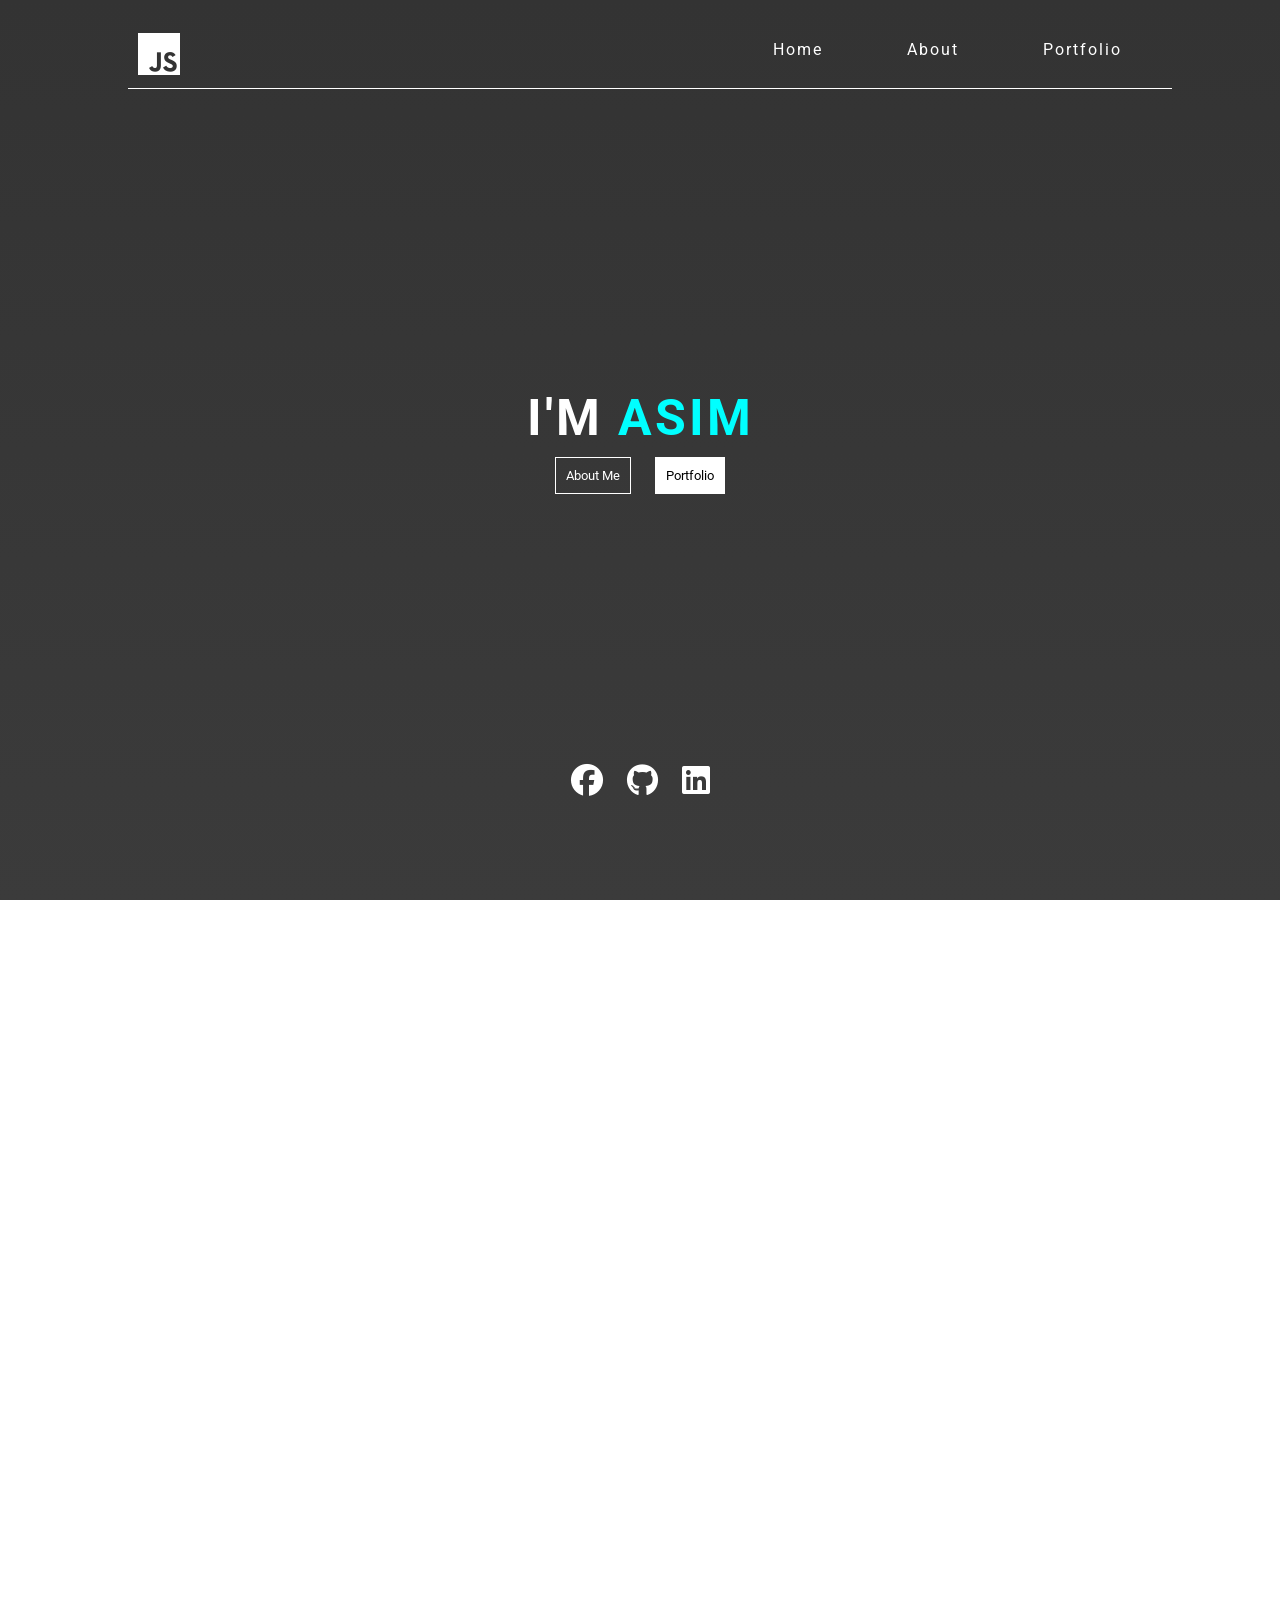
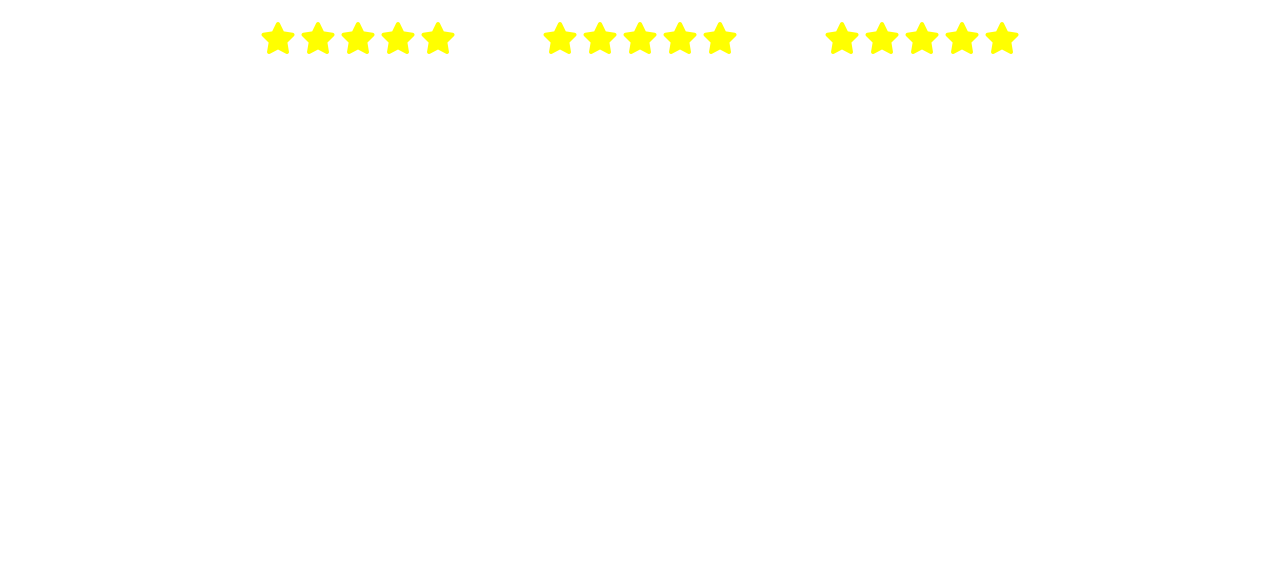
==== index.html @ 91126474 "again tried to fix that bug" ====
<!DOCTYPE html>
<html lang="en">
<head>
    <meta charset="UTF-8">
    <meta http-equiv="X-UA-Compatible" content="IE=edge">
    <meta name="viewport" content="width=device-width, initial-scale=1.0">
    <title>Document</title>
    <link rel="stylesheet" href="style.css">
    <link rel="stylesheet" href="https://cdnjs.cloudflare.com/ajax/libs/font-awesome/6.2.0/css/all.min.css">
    <link rel="stylesheet" href="https://fonts.googleapis.com/css?family=Roboto">
</head>
<body>
    <div id="menu2">
        <i onclick="unclicked()"  class="fa-solid fa-xmark fa-2x btn-xmark"></i>
        <ul class="menu-responsive">
            <li class="menu-item">Home</li>
            <li class="menu-item">About</li>
            <li class="menu-item">Portfolio</li>
        </ul>
    </div>
    <div class="container">
        <div class="navigation">
            <div class="logo"><a href="./index.html"><i class="fa-brands fa-js fa-3x js-logo"></i></a></div>
            <i onclick="clicked()" class="fa-solid fa-bars fa-2x btn-bars"></i>
            
            <ul class="menu">
                <li class="menu-item">Home</li>
                <li class="menu-item">About</li>
                <li class="menu-item">Portfolio</li>
            </ul>
        </div>
        <div class="main-heading">
            <h1>I'M <span class="span">ASIM</span></h1>
            <p id="typed-text" class="text"></p>
            <button class="btn1">About Me</button>
            <button class="btn2">Portfolio</button>
            <div class="icons">
                <a href="https://web.facebook.com/asim.ch.982" target="_blank"><i class="fa-brands fa-facebook fa-2x icon"></i></a>
                <i class="fa-brands fa-github fa-2x icon"></i>
                <i class="fa-brands fa-linkedin fa-2x icon"></i>
            </div>
        </div>
    </div>
    <div class="container main-holder">
        <div class="skill-container">
            <h1 class="skill-text">My Tools</h1>
            <div class="skills">
                <div class="javascript skill-box">
                    <i class="fa-brands fa-js fa-5x"></i>
                    <h3>JavaScript</h3>
                </div>
                <div class="react skill-box">
                    <i class="fa-brands fa-react fa-5x"></i>
                    <h3>React</h3>
                </div>
                <div class="git skill-box">
                    <i class="fa-brands fa-square-git fa-5x"></i>
                    <h3>Git</h3>
                </div>
                <div class="html skill-box">
                    <i class="fa-brands fa-html5 fa-5x"></i>
                    <h3>HTML</h3>
                </div>
                <div class="css skill-box">
                    <i class="fa-brands fa-css3 fa-5x"></i>
                    <h3>CSS</h3>
                </div>
            </div>
         </div>
         <div class="review-main">
            <h1>Hear from my clients</h1>
            <div class="testimonials">
                <div class="review-box">
                    <img src="./props/img1.png" alt="" width="100px" class="review-img">
                    <h1 class="name">John</h1>
                    <div class="stars">
                        <i class="fa-solid fa-star fa-2x star"></i>
                        <i class="fa-solid fa-star fa-2x star"></i>
                        <i class="fa-solid fa-star fa-2x star"></i>
                        <i class="fa-solid fa-star fa-2x star"></i>
                        <i class="fa-solid fa-star fa-2x star"></i>
                    </div>
                    <p class="review-text">It is a long established fact that a reader will be distracted by the readable content of a page when looking at its layout. The point of using Lorem Ipsum is that it has a more-or-less normal distribution of letters</p>
                </div>
                <div class="review-box">
                    <img src="./props/img2.png" alt="" width="100px" class="review-img">
                    <h1 class="name">Charlotte</h1>
                    <div class="stars">
                        <i class="fa-solid fa-star fa-2x star"></i>
                        <i class="fa-solid fa-star fa-2x star"></i>
                        <i class="fa-solid fa-star fa-2x star"></i>
                        <i class="fa-solid fa-star fa-2x star"></i>
                        <i class="fa-solid fa-star fa-2x star"></i>
                    </div>
                    <p class="review-text">It is a long established fact that a reader will be distracted by the readable content of a page when looking at its layout. The point of using Lorem Ipsum is that it has a more-or-less normal distribution of letters</p>
                </div>
                <div class="review-box">
                    <img src="./props/img3.png" alt="" width="100px" class="review-img">
                    <h1 class="name">Smith</h1>
                    <div class="stars">
                        <i class="fa-solid fa-star fa-2x star"></i>
                        <i class="fa-solid fa-star fa-2x star"></i>
                        <i class="fa-solid fa-star fa-2x star"></i>
                        <i class="fa-solid fa-star fa-2x star"></i>
                        <i class="fa-solid fa-star fa-2x star"></i>
                    </div>
                    <p class="review-text">It is a long established fact that a reader will be distracted by the readable content of a page when looking at its layout. The point of using Lorem Ipsum is that it has a more-or-less normal distribution of letters</p>
                </div>
            </div>
         </div>
         <div class="footer">
            <h1>MERN Stack</h1>
            <p>It is a long established fact that a reader will be distracted by the readable content of a page when looking at its layout. The point of using Lorem Ipsum is that it has a more-or-less normal distribution of letters</p>
            <p>&copy; 2022 Mern Stack Develpor | All Rights Reserved</p>
         </div>
    </div>
    <script src="index.js"></script>
</body>
</html>
---- style.css ----
*{
    margin: 0;
    padding: 0;
    font-family: 'Roboto';
}
body{
    background-image:
    linear-gradient(to bottom, rgba(0, 0, 0, 0.80), rgba(10, 10, 10, 0.80)),
    url('./props/pexels-photo-373543.jpeg');
    background-size: cover;
    background-attachment: fixed;
}
.container{
    width: 80%;
    color: white;
    margin: auto;
}
.navigation{
    width: 100%;
    display: flex;
    padding: 10px;
    margin-top: 20px;
    border-bottom: 1px solid white;
}
.logo{
    flex: 1;
}
.js-logo{
    color: white;
    transition: .5s ease;
}
.js-logo:hover{
    color: yellow;
    background-color: black;
}
.menu{
    margin-top: 10px;
}
.menu-item{
    display: inline;
    text-decoration: none;
    cursor: pointer;
    margin: 20px;
    padding: 10px 20px;
    letter-spacing: 2px;
    transition: .5s ease;
}
.menu-responsive{
    z-index: 100;
    position: absolute;
    top: 50%;
    left: 50%;
    transform: translate(-50%,-50%);
    display: flex;
    flex-direction: column;
    justify-content: center;
    align-items: center;
}
#menu2{
    height: 100vh;
    width: 100vw;
    background-color: rgb(0, 140, 255);
    opacity: 95%;
    z-index: 30;
    position: absolute;
    top: 0;
    bottom: 0;
    left: 0;
    right: 0;
    margin: 0;
    padding: 0;
    visibility: hidden;
    transition: all 0s;
}
.btn-xmark{
    color: white;
    position: relative;
    top: 2rem;
    left: 90%;
    cursor: pointer;
}
.btn-xmark:hover{
    color: red;
}
.menu-item:hover{
    background-color: white;
    color: black;

}
.btn-bars{
    position: relative;
    left: 70%;
    top: .8rem;
    cursor: pointer;
    visibility: hidden;
}
.btn-bars:hover{
    color: rgb(109, 217, 253);
}
@media screen and (max-width: 770px) {
    .menu{
        visibility: hidden;
    }
    .btn-bars{
        visibility: visible;
    }
}
.main-heading{
    justify-content: center;
    align-items: center;
    text-align: center;
    position: relative;
    top: 300px;
}
.main-heading h1{
    font-size: 50px;
    letter-spacing: 3px;
}
.main-heading h1 span{
    color: aqua;
}
.btn1,.btn2{
    margin: 10px;
    padding: 10px;
    background: none;
    border: 1px solid white;
    color: white;
    cursor: pointer;
    transition: .5s ease;
}
.btn2{
    background-color: white;
    color: black;
}
.btn1:hover{
    background-color: white;
    color: black;
}
.icons{
    margin-top: 250px;
}
.icon{
    color: white;
    cursor: pointer;
    transition: .5s ease;
    margin: 10px;
}
.icon:hover{
    color: rgb(100, 172, 255);
}
.skill-container{
    display: flex;
    flex-direction: column;
    align-items: center;
    justify-content: center;
    text-align: center;
}
.skills{
    display: flex;
    flex-wrap: wrap;
    justify-content: center;
    align-items: center;
}
.skill-box{
    border: 1px solid white;
    width: 100px;
    height: 100px;
    align-items: center;
    justify-content: center;
    text-align: center;
    margin: 10px;
    padding: 10px;
    cursor: pointer;
    border-radius: 5px;
    transition: .5s ease;
}
.skill-box:hover{
    background-color: white;
    color: black;
}
.review-main{
    display: flex;
    flex-direction: column;
    justify-content: center;
    align-items: center;
    text-align: center;
}
.testimonials{
    display: flex;
    flex-wrap: wrap;
    justify-content: center;
    align-items: center;
    text-align: center;

}
.review-box{
    border: solid 1px white;
    align-items: center;
    justify-content: center;
    text-align: center;
    width: 200px;
    height: 400px;
    margin: 20px;
    padding: 20px;
    cursor: pointer;
    border-radius: 5px;
    transition: .5s ease;
}
.review-box:hover{
    background-color: white;
    color: black;
}
.star{
    color: yellow;
}
.review-text{
    margin-top: 10px;
    font-family: cursive;
    font-size: 15px;
}
.footer{
    margin: 20px;
    justify-content: center;
    align-items: center;
    text-align: center;
}
.footer p{
    margin-top: 20px;
}
.main-holder{
    position: relative;
    top: 50rem;
    align-items: center;
    justify-content: center;
    text-align: center;
}
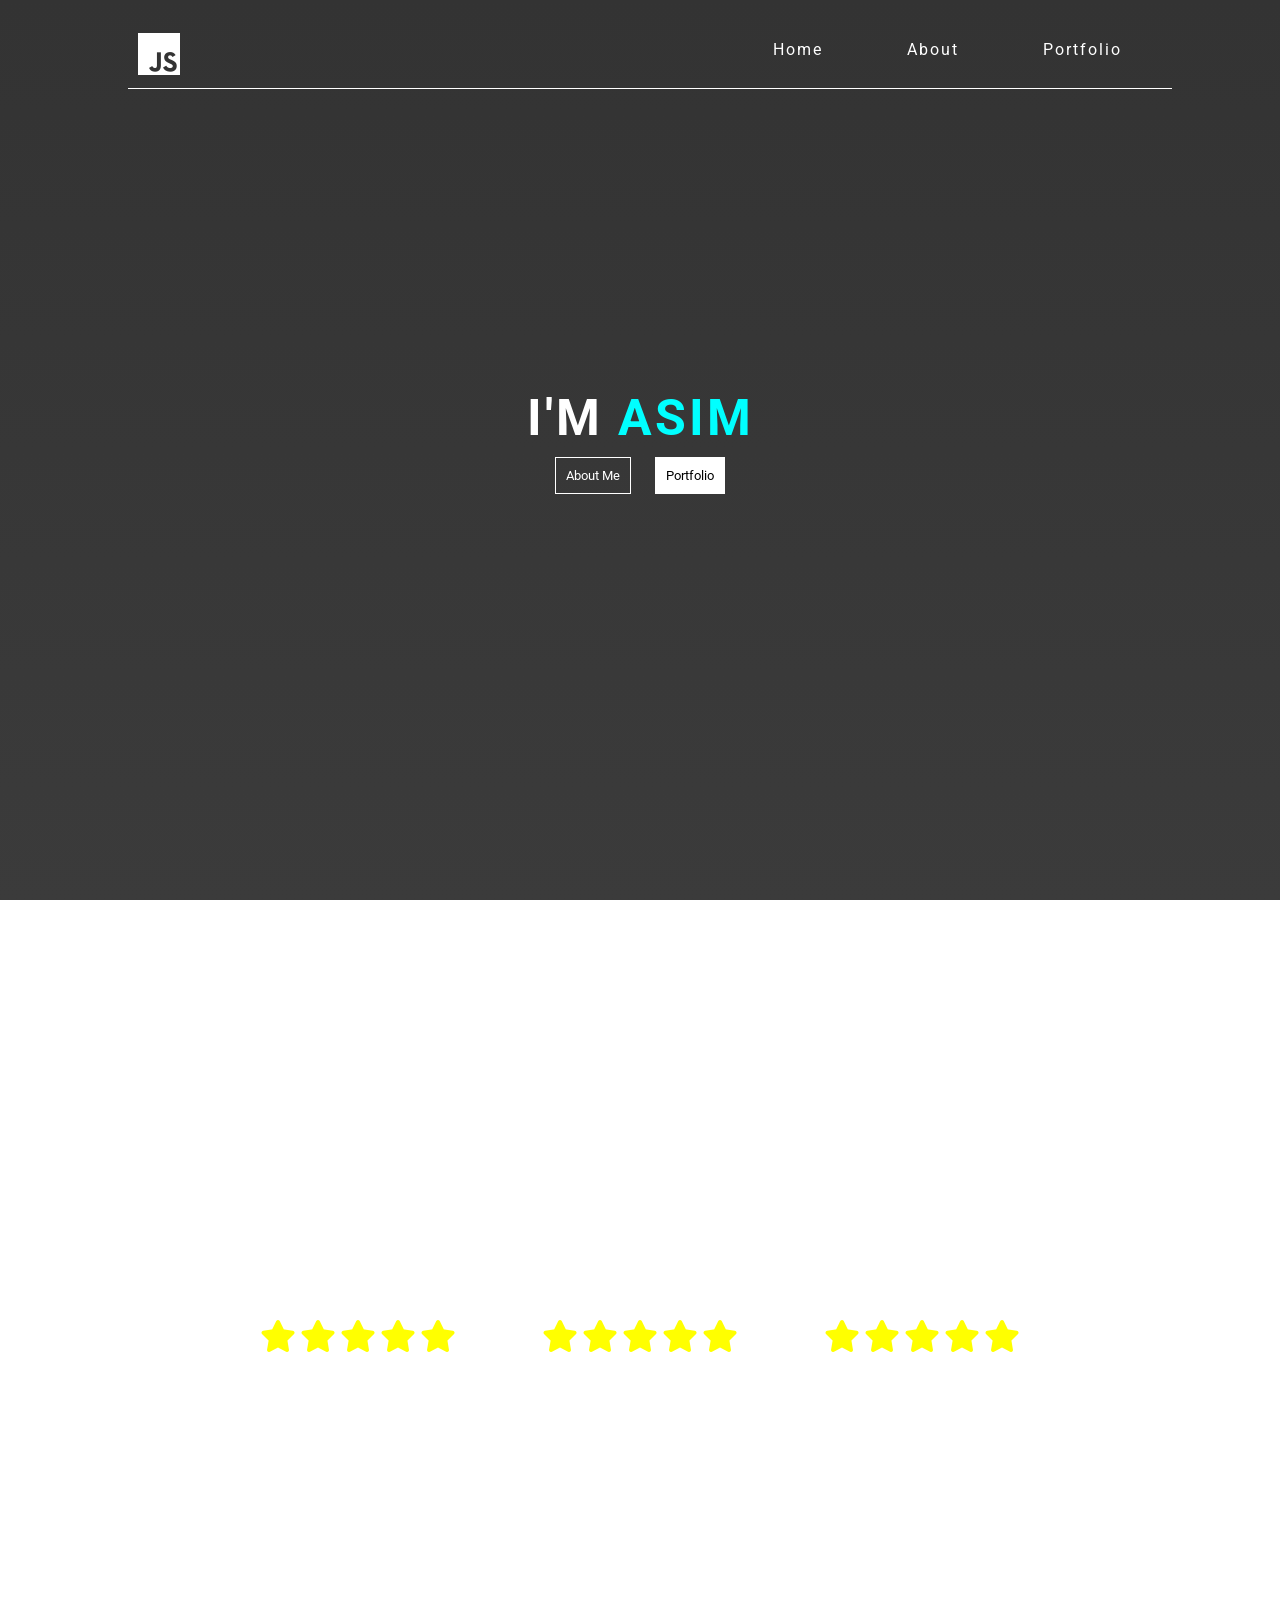
==== commit 812733de: "finel version" ====
--- a/index.html
+++ b/index.html
@@ -34,11 +34,6 @@
             <p id="typed-text" class="text"></p>
             <button class="btn1">About Me</button>
             <button class="btn2">Portfolio</button>
-            <div class="icons">
-                <a href="https://web.facebook.com/asim.ch.982" target="_blank"><i class="fa-brands fa-facebook fa-2x icon"></i></a>
-                <i class="fa-brands fa-github fa-2x icon"></i>
-                <i class="fa-brands fa-linkedin fa-2x icon"></i>
-            </div>
         </div>
     </div>
     <div class="container main-holder">
@@ -111,6 +106,11 @@
          <div class="footer">
             <h1>MERN Stack</h1>
             <p>It is a long established fact that a reader will be distracted by the readable content of a page when looking at its layout. The point of using Lorem Ipsum is that it has a more-or-less normal distribution of letters</p>
+            <div class="icons">
+                <a href="https://web.facebook.com/asim.ch.982" target="_blank"><i class="fa-brands fa-facebook fa-2x icon"></i></a>
+                <i class="fa-brands fa-github fa-2x icon"></i>
+                <i class="fa-brands fa-linkedin fa-2x icon"></i>
+            </div>
             <p>&copy; 2022 Mern Stack Develpor | All Rights Reserved</p>
          </div>
     </div>
--- a/style.css
+++ b/style.css
@@ -136,9 +136,6 @@
     background-color: white;
     color: black;
 }
-.icons{
-    margin-top: 250px;
-}
 .icon{
     color: white;
     cursor: pointer;
@@ -147,6 +144,9 @@
 }
 .icon:hover{
     color: rgb(100, 172, 255);
+}
+@media screen and (max-width:) {
+    
 }
 .skill-container{
     display: flex;
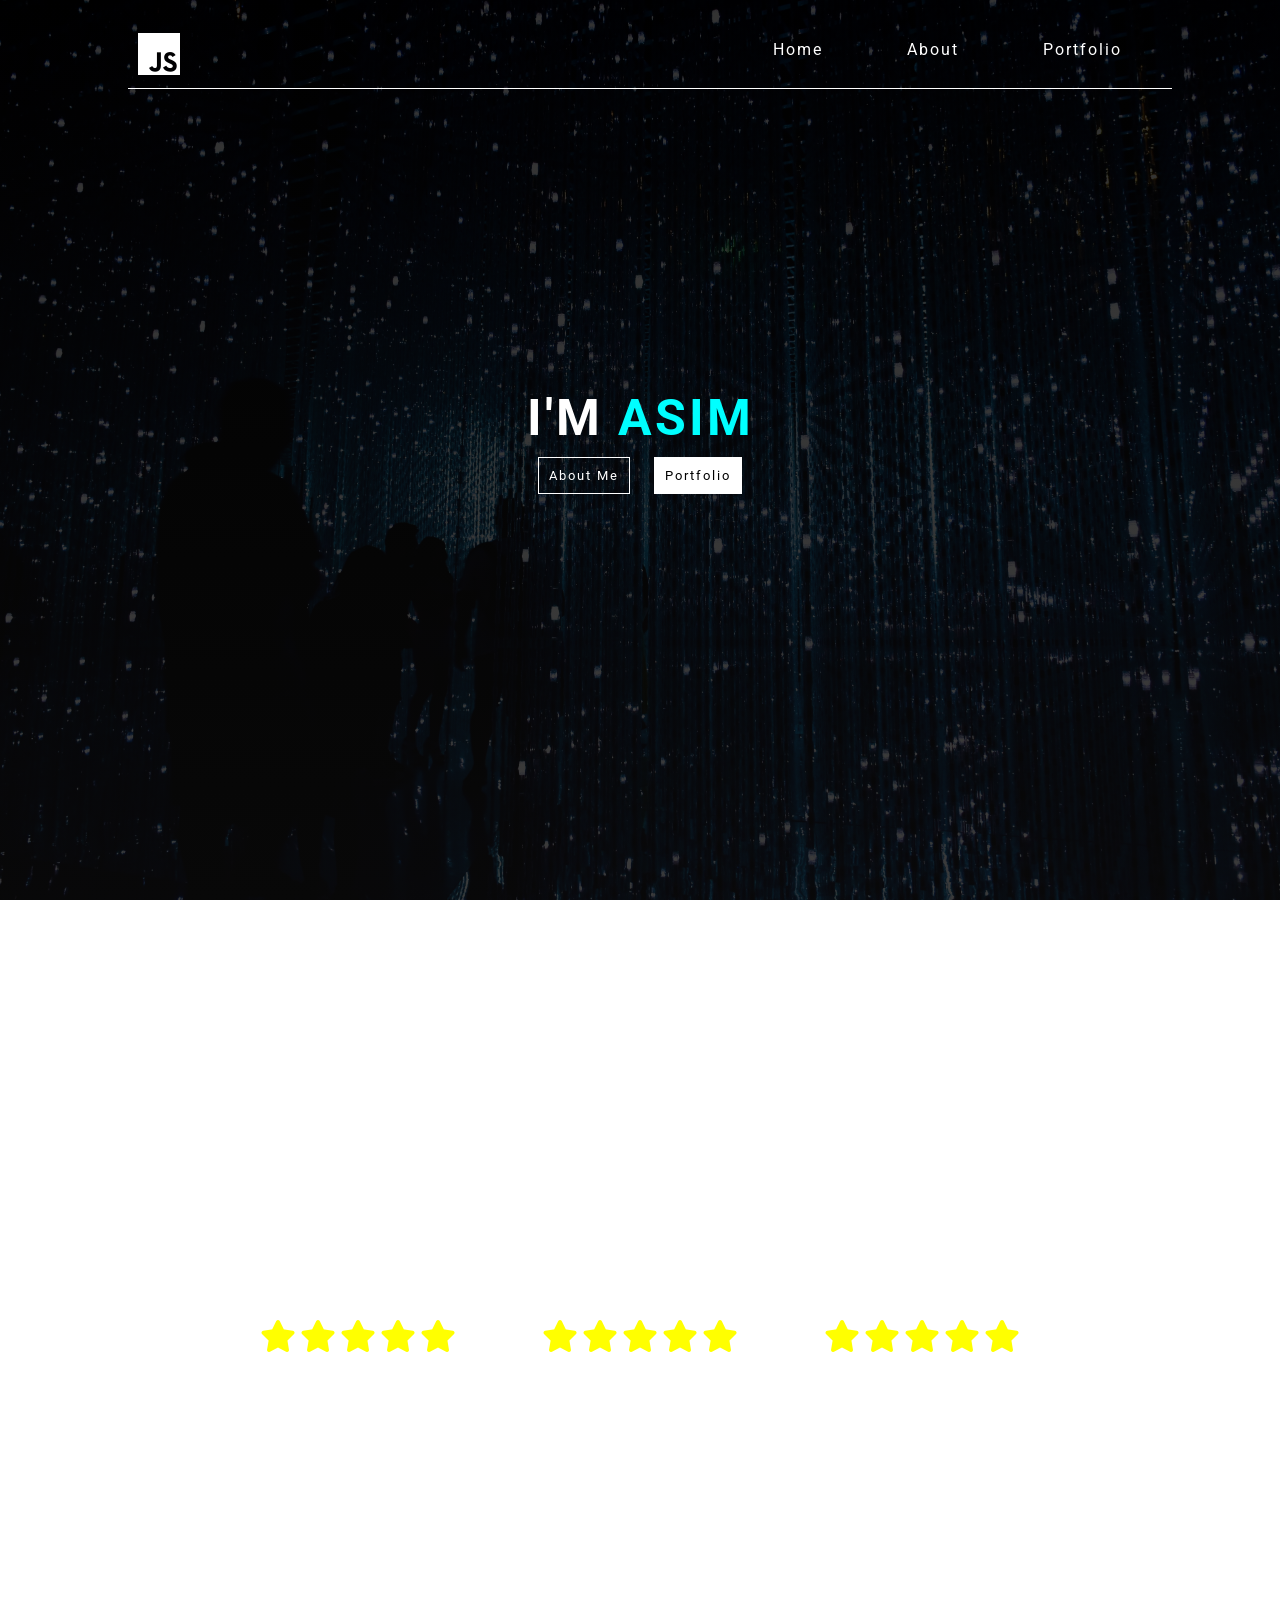
==== commit cf27a13b: "links added" ====
--- a/index.html
+++ b/index.html
@@ -13,9 +13,9 @@
     <div id="menu2">
         <i onclick="unclicked()"  class="fa-solid fa-xmark fa-2x btn-xmark"></i>
         <ul class="menu-responsive">
-            <li class="menu-item">Home</li>
-            <li class="menu-item">About</li>
-            <li class="menu-item">Portfolio</li>
+            <a href="index.html"><li class="menu-item">Home</li></a>
+            <a href="about.html"><li class="menu-item">About</li></a>
+            <a href="portfolio.html"><li class="menu-item">Portfolio</li></a>
         </ul>
     </div>
     <div class="container">
@@ -24,15 +24,15 @@
             <i onclick="clicked()" class="fa-solid fa-bars fa-2x btn-bars"></i>
             
             <ul class="menu">
-                <li class="menu-item">Home</li>
-                <li class="menu-item">About</li>
-                <li class="menu-item">Portfolio</li>
+                <a href="index.html"><li class="menu-item">Home</li></a>
+                <a href="about.html"><li class="menu-item">About</li></a>
+                <a href="portfolio.html"><li class="menu-item">Portfolio</li></a>
             </ul>
         </div>
         <div class="main-heading">
             <h1>I'M <span class="span">ASIM</span></h1>
             <p id="typed-text" class="text"></p>
-            <button class="btn1">About Me</button>
+            <a href="about.html"><button class="btn1">About Me</button></a>
             <button class="btn2">Portfolio</button>
         </div>
     </div>
@@ -108,8 +108,8 @@
             <p>It is a long established fact that a reader will be distracted by the readable content of a page when looking at its layout. The point of using Lorem Ipsum is that it has a more-or-less normal distribution of letters</p>
             <div class="icons">
                 <a href="https://web.facebook.com/asim.ch.982" target="_blank"><i class="fa-brands fa-facebook fa-2x icon"></i></a>
-                <i class="fa-brands fa-github fa-2x icon"></i>
-                <i class="fa-brands fa-linkedin fa-2x icon"></i>
+                <a href="https://github.com/asim-altair" target="_blank"><i class="fa-brands fa-github fa-2x icon"></i></a>
+                <a href="https://www.linkedin.com/in/asim-ch-20506816a/" target="_blank"><i class="fa-brands fa-linkedin fa-2x icon"></i></a>
             </div>
             <p>&copy; 2022 Mern Stack Develpor | All Rights Reserved</p>
          </div>
--- a/style.css
+++ b/style.css
@@ -35,6 +35,15 @@
 }
 .menu{
     margin-top: 10px;
+}
+.menu a{
+    text-decoration: none;
+    color: white;
+}
+.menu-responsive a{
+    margin: 10px;
+    text-decoration: none;
+    color: white;
 }
 .menu-item{
     display: inline;
@@ -126,6 +135,7 @@
     border: 1px solid white;
     color: white;
     cursor: pointer;
+    letter-spacing: 2px;
     transition: .5s ease;
 }
 .btn2{
@@ -233,4 +243,18 @@
     align-items: center;
     justify-content: center;
     text-align: center;
+}
+.about{
+    border-radius: 5px;
+    margin: 20px;
+    padding: 20px;
+    text-align: center;
+    justify-content: center;
+    align-items: center;
+}
+.about p{
+    margin: 10px;
+    padding: 10px;
+    border: 1px solid white;
+    border-radius: 5px;
 }
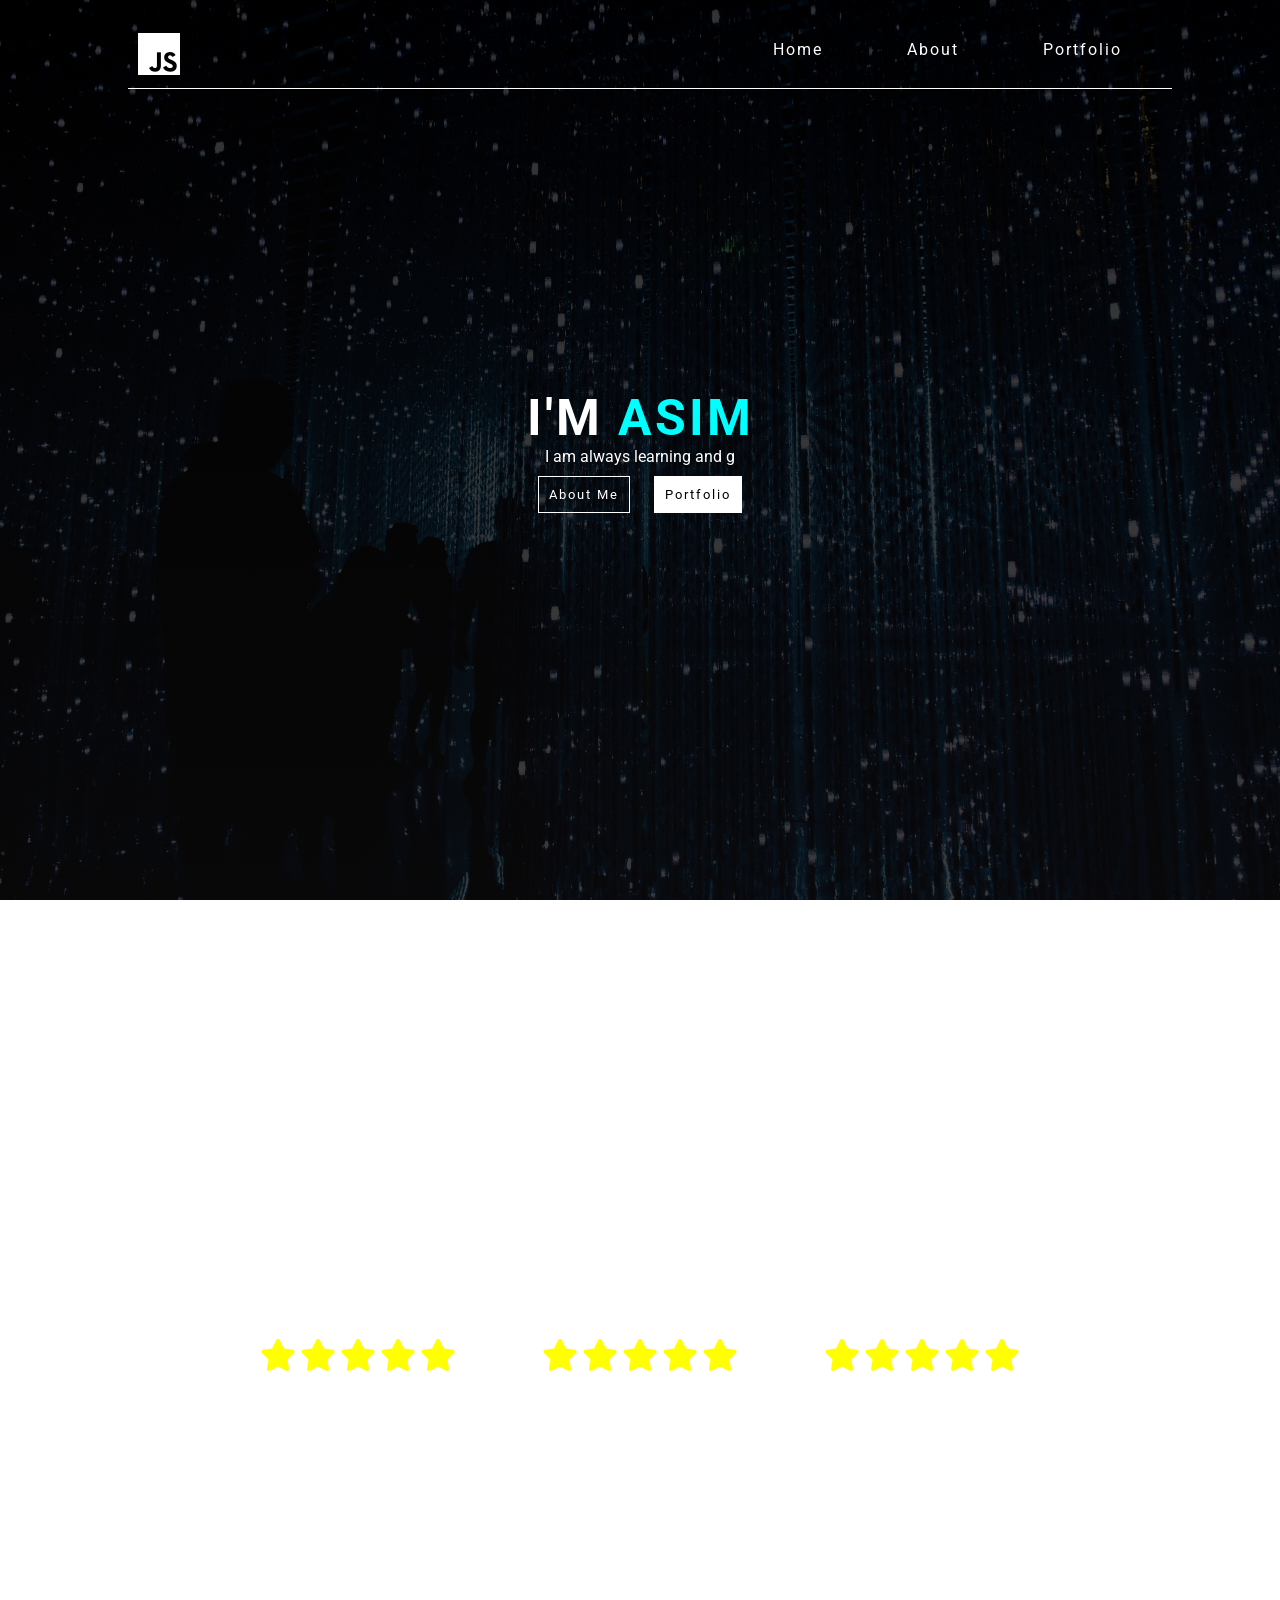
==== commit 1da07b88: "few changes made" ====
--- a/index.html
+++ b/index.html
@@ -4,10 +4,12 @@
     <meta charset="UTF-8">
     <meta http-equiv="X-UA-Compatible" content="IE=edge">
     <meta name="viewport" content="width=device-width, initial-scale=1.0">
-    <title>Document</title>
+    <title>MERN</title>
     <link rel="stylesheet" href="style.css">
     <link rel="stylesheet" href="https://cdnjs.cloudflare.com/ajax/libs/font-awesome/6.2.0/css/all.min.css">
     <link rel="stylesheet" href="https://fonts.googleapis.com/css?family=Roboto">
+    <link rel="shortcut icon" href="./props/favicon.png" type="image/x-icon">
+    
 </head>
 <body>
     <div id="menu2">
@@ -114,6 +116,7 @@
             <p>&copy; 2022 Mern Stack Develpor | All Rights Reserved</p>
          </div>
     </div>
-    <script src="index.js"></script>
+    <script src="animation.js"></script>
+    <script src="menu.js"></script>
 </body>
 </html>
--- a/style.css
+++ b/style.css
@@ -36,6 +36,7 @@
 .menu{
     margin-top: 10px;
 }
+
 .menu a{
     text-decoration: none;
     color: white;
@@ -251,10 +252,139 @@
     text-align: center;
     justify-content: center;
     align-items: center;
+    display: flex;
+    flex-wrap: wrap;
+}
+.about p .flag{
+    background-color: white;
+    width: 60px;
+    height: 60px;
+    z-index: 5;
 }
 .about p{
     margin: 10px;
     padding: 10px;
+    width: 500px;
+    text-align: left;
+    border-radius: 5px;
+}
+.contact{
+    margin: 10px;
+    padding: 10px;
+    justify-content: center;
+    align-items: center;
+    text-align: center;
+}
+.inputs{
+    display: flex;
+    flex-direction: column;
+    justify-content: center;
+    align-items: center;
+    text-align: center;
+}
+.input{
+    display: block;
+    margin: 10px;
+    padding: 10px;
     border: 1px solid white;
-    border-radius: 5px;
-}+    background-color: white;
+    outline: none;
+    box-shadow: none;
+    color: black;
+    border-radius: 5px;
+    letter-spacing: 2px;
+    width: 15rem;
+}
+.send-btn{
+    padding: 10px 30px;
+    font-size: 20px;
+    border-radius: 5px;
+}
+.active{
+    background-color: white;
+    color: black;
+}
+.center-every{
+    text-align: center;
+    justify-content: center;
+    align-items: center;
+}
+.heading{
+    margin: 30px 0 20px 0;
+}
+.about-container{
+    padding: 0%;
+    display: flex;
+    flex-wrap: wrap;
+    align-items: center;
+    justify-content: center;
+    text-align: center;
+    /* border: 2px solid white; */
+    color: white;
+    border-radius: 5px;
+    transition: all .5s ease;
+    cursor: pointer;
+}
+.about-container:hover{
+    background-color: white;
+    color: black;
+}
+.box-model{
+    max-width: 450px;
+    padding: 20px;
+}
+.name span{
+    color: rgb(239,106,79);
+}
+.information p{
+    text-align: justify;
+}
+.personal-info{
+    display: flex;
+    flex-wrap: wrap;
+    align-items: center;
+    justify-content: center;
+    text-align: center;
+}
+.info-container{
+    margin: 10px 50px;
+}
+.highlight{
+    color: rgb(239,106,79);
+    text-align: start;
+}
+.message{
+    display: flex;
+    flex-direction: column;
+}
+.input-fields{
+    margin: 10px;
+    padding: 10px;
+    border-radius: 10px;
+    border: 1px solid black;
+}
+.hide{
+    visibility: hidden;
+}
+#cross-icon{
+    color: red;
+}
+#check-icon{
+    color: green;
+}
+.btn-send{
+    cursor: pointer;
+    background-color: rgb(239,106,79);
+}
+@media screen and (max-width: 590px) {
+    .maps iframe{
+        width: 350px;
+        height: 350px;
+    }
+}
+@media screen and (max-width: 450px) {
+    .maps iframe{
+        width: 300px;
+        height: 300px;
+    }
+}
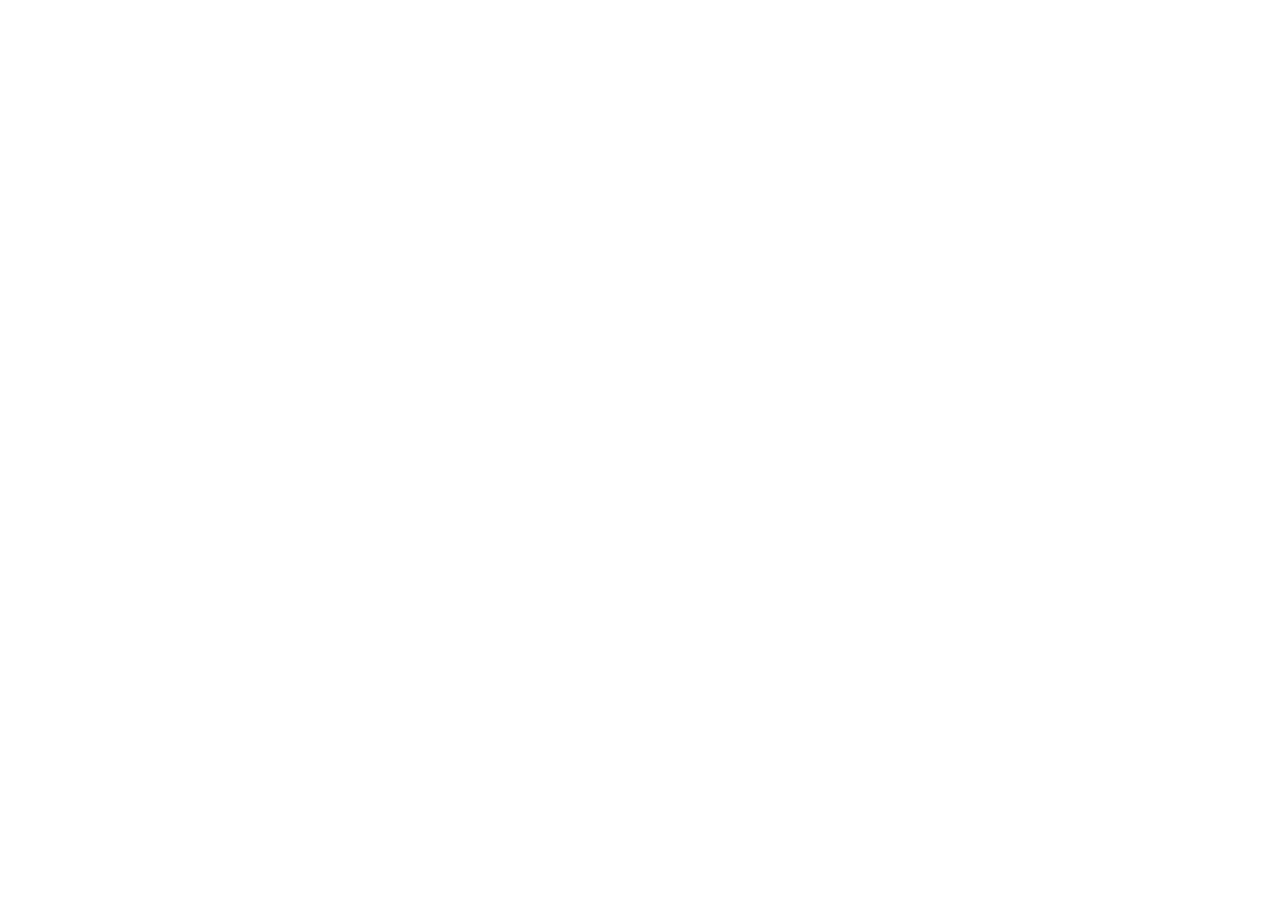
==== commit 0b2abe33: "initial commit" ====
--- a/index.html
+++ b/index.html
@@ -1,122 +1,22 @@
 <!DOCTYPE html>
 <html lang="en">
-<head>
-    <meta charset="UTF-8">
-    <meta http-equiv="X-UA-Compatible" content="IE=edge">
-    <meta name="viewport" content="width=device-width, initial-scale=1.0">
-    <title>MERN</title>
-    <link rel="stylesheet" href="style.css">
-    <link rel="stylesheet" href="https://cdnjs.cloudflare.com/ajax/libs/font-awesome/6.2.0/css/all.min.css">
-    <link rel="stylesheet" href="https://fonts.googleapis.com/css?family=Roboto">
-    <link rel="shortcut icon" href="./props/favicon.png" type="image/x-icon">
-    
-</head>
-<body>
-    <div id="menu2">
-        <i onclick="unclicked()"  class="fa-solid fa-xmark fa-2x btn-xmark"></i>
-        <ul class="menu-responsive">
-            <a href="index.html"><li class="menu-item">Home</li></a>
-            <a href="about.html"><li class="menu-item">About</li></a>
-            <a href="portfolio.html"><li class="menu-item">Portfolio</li></a>
-        </ul>
-    </div>
-    <div class="container">
-        <div class="navigation">
-            <div class="logo"><a href="./index.html"><i class="fa-brands fa-js fa-3x js-logo"></i></a></div>
-            <i onclick="clicked()" class="fa-solid fa-bars fa-2x btn-bars"></i>
-            
-            <ul class="menu">
-                <a href="index.html"><li class="menu-item">Home</li></a>
-                <a href="about.html"><li class="menu-item">About</li></a>
-                <a href="portfolio.html"><li class="menu-item">Portfolio</li></a>
-            </ul>
-        </div>
-        <div class="main-heading">
-            <h1>I'M <span class="span">ASIM</span></h1>
-            <p id="typed-text" class="text"></p>
-            <a href="about.html"><button class="btn1">About Me</button></a>
-            <button class="btn2">Portfolio</button>
-        </div>
-    </div>
-    <div class="container main-holder">
-        <div class="skill-container">
-            <h1 class="skill-text">My Tools</h1>
-            <div class="skills">
-                <div class="javascript skill-box">
-                    <i class="fa-brands fa-js fa-5x"></i>
-                    <h3>JavaScript</h3>
-                </div>
-                <div class="react skill-box">
-                    <i class="fa-brands fa-react fa-5x"></i>
-                    <h3>React</h3>
-                </div>
-                <div class="git skill-box">
-                    <i class="fa-brands fa-square-git fa-5x"></i>
-                    <h3>Git</h3>
-                </div>
-                <div class="html skill-box">
-                    <i class="fa-brands fa-html5 fa-5x"></i>
-                    <h3>HTML</h3>
-                </div>
-                <div class="css skill-box">
-                    <i class="fa-brands fa-css3 fa-5x"></i>
-                    <h3>CSS</h3>
-                </div>
-            </div>
-         </div>
-         <div class="review-main">
-            <h1>Hear from my clients</h1>
-            <div class="testimonials">
-                <div class="review-box">
-                    <img src="./props/img1.png" alt="" width="100px" class="review-img">
-                    <h1 class="name">John</h1>
-                    <div class="stars">
-                        <i class="fa-solid fa-star fa-2x star"></i>
-                        <i class="fa-solid fa-star fa-2x star"></i>
-                        <i class="fa-solid fa-star fa-2x star"></i>
-                        <i class="fa-solid fa-star fa-2x star"></i>
-                        <i class="fa-solid fa-star fa-2x star"></i>
-                    </div>
-                    <p class="review-text">It is a long established fact that a reader will be distracted by the readable content of a page when looking at its layout. The point of using Lorem Ipsum is that it has a more-or-less normal distribution of letters</p>
-                </div>
-                <div class="review-box">
-                    <img src="./props/img2.png" alt="" width="100px" class="review-img">
-                    <h1 class="name">Charlotte</h1>
-                    <div class="stars">
-                        <i class="fa-solid fa-star fa-2x star"></i>
-                        <i class="fa-solid fa-star fa-2x star"></i>
-                        <i class="fa-solid fa-star fa-2x star"></i>
-                        <i class="fa-solid fa-star fa-2x star"></i>
-                        <i class="fa-solid fa-star fa-2x star"></i>
-                    </div>
-                    <p class="review-text">It is a long established fact that a reader will be distracted by the readable content of a page when looking at its layout. The point of using Lorem Ipsum is that it has a more-or-less normal distribution of letters</p>
-                </div>
-                <div class="review-box">
-                    <img src="./props/img3.png" alt="" width="100px" class="review-img">
-                    <h1 class="name">Smith</h1>
-                    <div class="stars">
-                        <i class="fa-solid fa-star fa-2x star"></i>
-                        <i class="fa-solid fa-star fa-2x star"></i>
-                        <i class="fa-solid fa-star fa-2x star"></i>
-                        <i class="fa-solid fa-star fa-2x star"></i>
-                        <i class="fa-solid fa-star fa-2x star"></i>
-                    </div>
-                    <p class="review-text">It is a long established fact that a reader will be distracted by the readable content of a page when looking at its layout. The point of using Lorem Ipsum is that it has a more-or-less normal distribution of letters</p>
-                </div>
-            </div>
-         </div>
-         <div class="footer">
-            <h1>MERN Stack</h1>
-            <p>It is a long established fact that a reader will be distracted by the readable content of a page when looking at its layout. The point of using Lorem Ipsum is that it has a more-or-less normal distribution of letters</p>
-            <div class="icons">
-                <a href="https://web.facebook.com/asim.ch.982" target="_blank"><i class="fa-brands fa-facebook fa-2x icon"></i></a>
-                <a href="https://github.com/asim-altair" target="_blank"><i class="fa-brands fa-github fa-2x icon"></i></a>
-                <a href="https://www.linkedin.com/in/asim-ch-20506816a/" target="_blank"><i class="fa-brands fa-linkedin fa-2x icon"></i></a>
-            </div>
-            <p>&copy; 2022 Mern Stack Develpor | All Rights Reserved</p>
-         </div>
-    </div>
-    <script src="animation.js"></script>
-    <script src="menu.js"></script>
-</body>
-</html>+  <head>
+    <meta charset="UTF-8" />
+    <meta name="viewport" content="width=device-width, initial-scale=1.0" />
+    <link
+      rel="stylesheet"
+      href="https://cdnjs.cloudflare.com/ajax/libs/font-awesome/6.7.2/css/all.min.css"
+    />
+    <link rel="preconnect" href="https://fonts.googleapis.com" />
+    <link rel="preconnect" href="https://fonts.gstatic.com" crossorigin />
+    <link
+      href="https://fonts.googleapis.com/css2?family=Roboto:ital,wght@0,100..900;1,100..900&display=swap"
+      rel="stylesheet"
+    />
+    <title>Asim's Portfolio</title>
+  </head>
+  <body>
+    <div id="root"></div>
+    <script type="module" src="/src/main.jsx"></script>
+  </body>
+</html>
